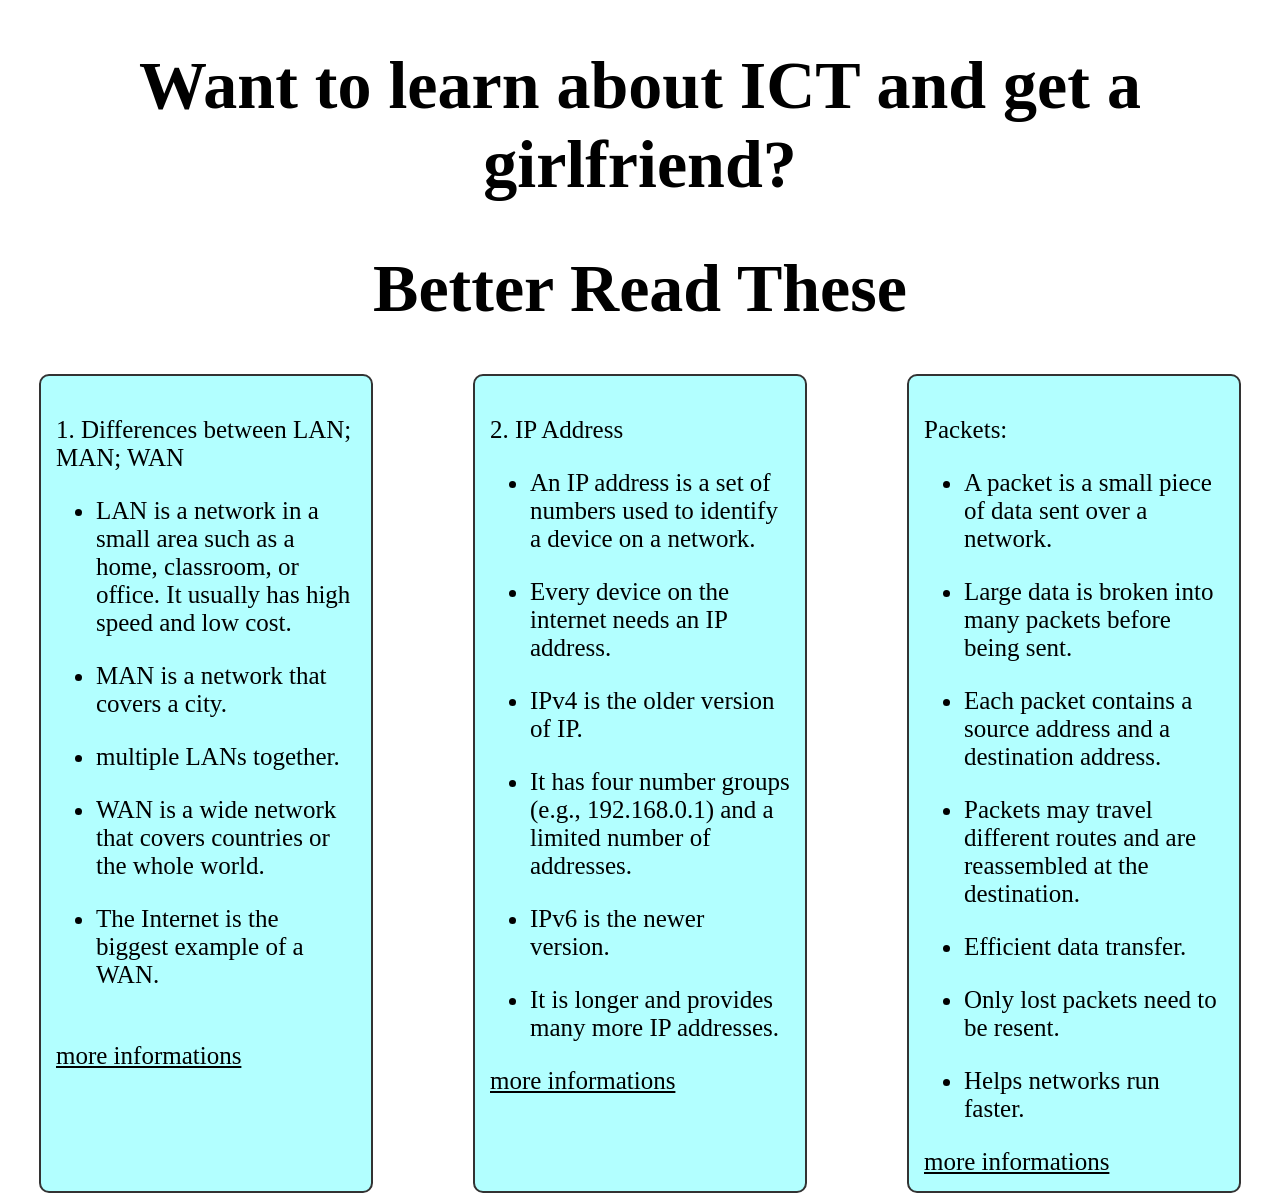
==== index.html @ 363af467 "Add files via upload" ====
<!DOCTYPE HTML>
<link rel="stylesheet" href="style.css">

<div class="title">
  <h1>Want to learn about ICT and get a girlfriend?</h1>
  <h1>Better Read These</h1>
</div>
<body>
<div class="box-row">
  <div class="Sarabelfi" style="background-color: rgb(178, 255, 255); border: 2px solid #333; border-radius: 10px; padding: 15px; font-size:25px; width:300px;">
    <p>1. Differences between LAN; MAN; WAN</p>
    <ul class="SaraUL">
      <li>LAN is a network in a small area such as a home, classroom, or office.
It usually has high speed and low cost.</li>
      <li>MAN is a network that covers a city.</li>
      <li>multiple LANs together.</li>
      <li>WAN is a wide network that covers countries or the whole world.</li>
      <li>The Internet is the biggest example of a WAN.</li>
    </ul>
    <br>
   <div class="Saraconn">
    <a href="contypes.html" class="Saralinkin">more informations</a>
    </div>
  </div>

  <div class="Sara" style="background-color: rgb(178, 255, 255); border: 2px solid #333; border-radius: 10px; padding: 15px; font-size:25px; width:300px;">
    <p>2. IP Address</p>
    <ul class="SaraUL">
      <li>An IP address is a set of numbers used to identify a device on a network.</li>
      <li>Every device on the internet needs an IP address.</li>
      <li>IPv4 is the older version of IP.</li>
      <li>It has four number groups (e.g., 192.168.0.1) and a limited number of addresses.</li>
      <li>IPv6 is the newer version.</li>
      <li>It is longer and provides many more IP addresses.</li>
    </ul>
    <div class="Saraconn">
    <a href="ipadd.html" class="Saralinkin">more informations</a>
    </div>
  </div>
  
  <div class="Sara3" style="background-color: rgb(178, 255, 255); border: 2px solid #333; border-radius: 10px; padding: 15px; font-size:25px; width:300px;">
    <p>Packets:</p>
    <ul class="SaraUL">
      <li>A packet is a small piece of data sent over a network.</li>
      <li>Large data is broken into many packets before being sent.</li>
      <li>Each packet contains a source address and a destination address.</li>
      <li>Packets may travel different routes and are reassembled at the destination.</li>
      <li>Efficient data transfer.</li>
      <li>Only lost packets need to be resent.</li>
      <li>Helps networks run faster.</li>
    </ul>
    <div class="Saraconn">
    <a href="packets.html" class="Saralinkin">more informations</a>
    </div>
  </div>
</div>
</body>
---- style.css ----
.title {
  font-size: 34px;
  font-family: Times New Roman;
  text-align: center;
}

.box-row {
  display: flex;
  justify-content: center;
  gap: 100px;
  margin-top: 20px;
}

body {
  background-image: url("https://coolbackgrounds.imgix.net/39sOStld2OCyNn3HmCpqco/21d339122a7cb417c83e6ebdc347ea5c/sea-edge-79ab30e2.png?w=640&q=60&auto=format,compress");
  background-repeat: repeat;
  background-size: 125%;
}

.SaraUL li {
  margin-top: 25px;
}

.Sarahome {
  background-color: white;
  padding: 15px;
  font-size: 25px;
  width: 100px;
}

.Saralinkhome:link {
  color: black;
  text-decoration: none;
}

.Saralinkhome:visited {
  color: black;
}

.Saralinkhome:hover {
  color: brown;
}

.Saraguitar {
  width: 100px;
  left: 1000px;
}
  
.Saralinkin:link {
  color: black;
}
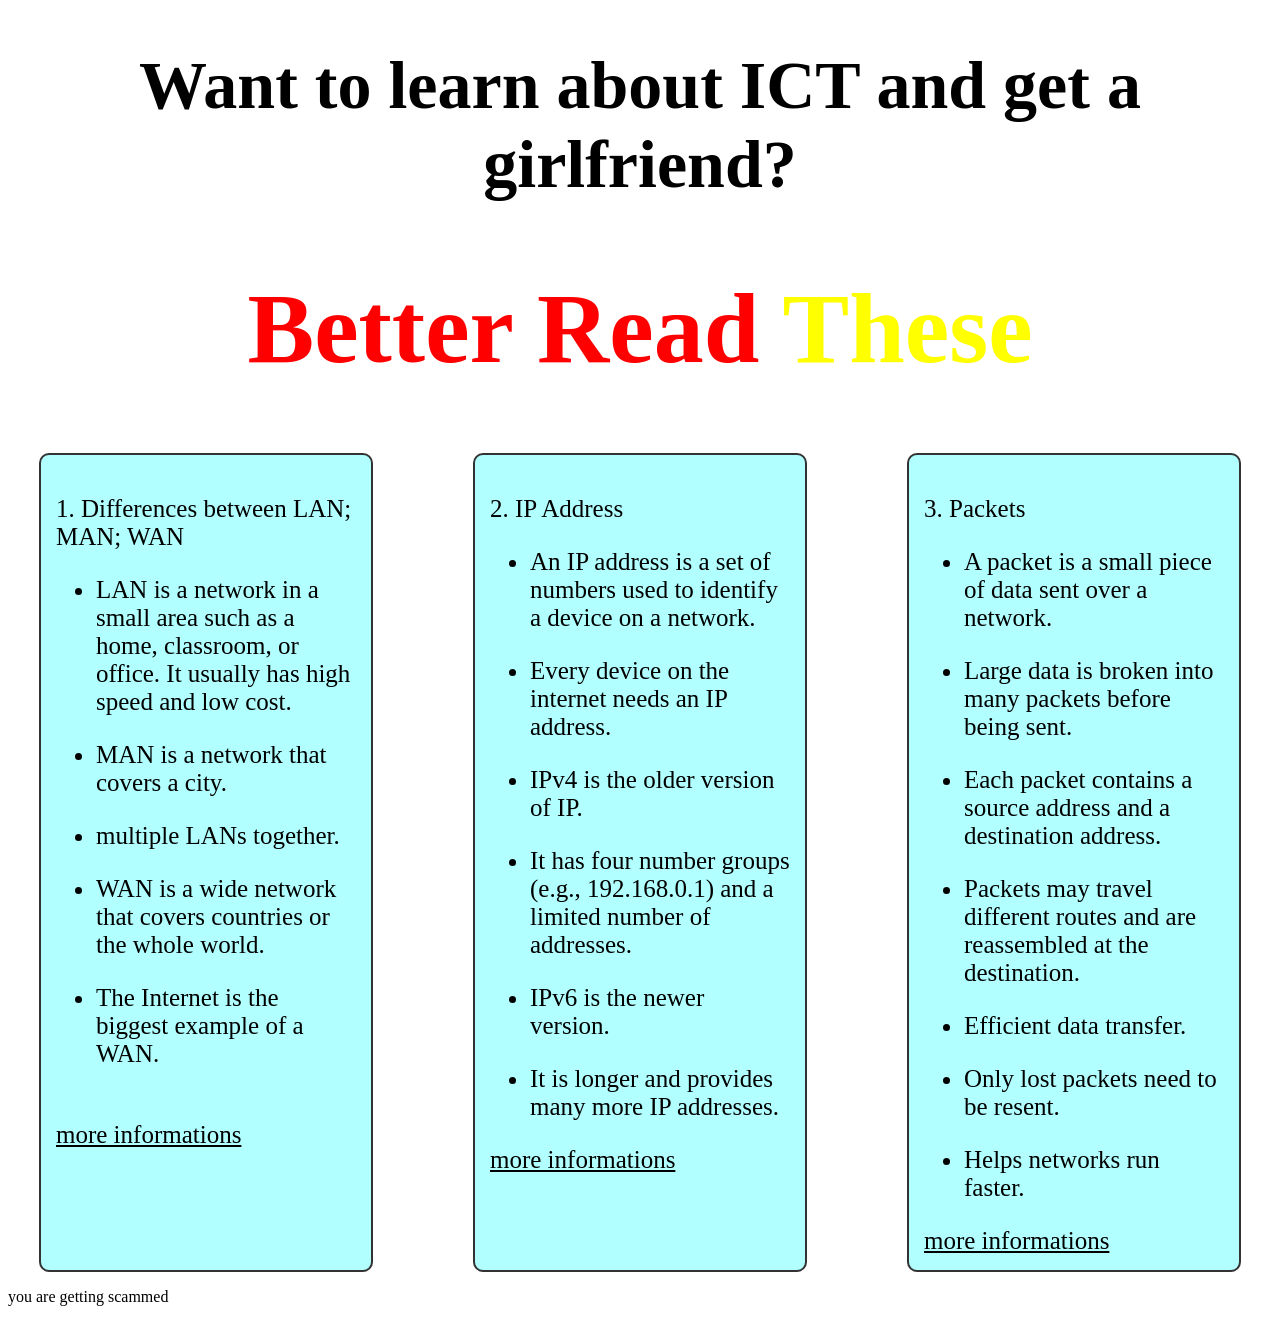
==== commit adfa4bb4: "Add files via upload" ====
--- a/index.html
+++ b/index.html
@@ -1,9 +1,11 @@
 <!DOCTYPE HTML>
-<link rel="stylesheet" href="style.css">
+<link rel="stylesheet" href="main.css">
 
 <div class="title">
   <h1>Want to learn about ICT and get a girlfriend?</h1>
-  <h1>Better Read These</h1>
+</div>
+<div class="title2">
+  <h1><span class="sarared">Better Read</span> <span class="sarayellow">These</span></h1>
 </div>
 <body>
 <div class="box-row">
@@ -39,7 +41,7 @@
   </div>
   
   <div class="Sara3" style="background-color: rgb(178, 255, 255); border: 2px solid #333; border-radius: 10px; padding: 15px; font-size:25px; width:300px;">
-    <p>Packets:</p>
+    <p>3. Packets</p>
     <ul class="SaraUL">
       <li>A packet is a small piece of data sent over a network.</li>
       <li>Large data is broken into many packets before being sent.</li>
@@ -54,4 +56,5 @@
     </div>
   </div>
 </div>
+  <p>you are getting scammed</p>
 </body>
--- a/main.css
+++ b/main.css
@@ -0,0 +1,77 @@
+.title {
+  font-size: 34px;
+  font-family: Times New Roman;
+  text-align: center;
+}
+
+.title2 {
+  font-size: 50px;
+  font-family: Times New Roman;
+  text-align: center;
+}
+
+.box-row {
+  display: flex;
+  justify-content: center;
+  gap: 100px;
+  margin-top: 20px;
+}
+
+body {
+  background-image: url("https://coolbackgrounds.imgix.net/39sOStld2OCyNn3HmCpqco/21d339122a7cb417c83e6ebdc347ea5c/sea-edge-79ab30e2.png?w=640&q=60&auto=format,compress");
+  background-repeat: repeat;
+  background-size: 125%;
+}
+
+.SaraUL li {
+  margin-top: 25px;
+}
+
+.Sarahome {
+  background-color: rgb(216, 216, 216);
+  padding: 15px;
+  font-size: 25px;
+  width: 100px;
+}
+
+.Saralinkhome:link {
+  color: black;
+  text-decoration: none;
+}
+
+.Saralinkhome:visited {
+  color: black;
+}
+
+.Saralinkhome:hover {
+  color: brown;
+}
+
+.Saraguitar {
+  width: 100px;
+  left: 1000px;
+}
+  
+.Saralinkin:link {
+  color: black;
+}
+
+.Saracat {
+  margin-left: 50vh;
+  width: 50%;
+  height: 40vh;
+}
+
+.Saradance {
+  margin-left: 70vh;
+  width: 30%;
+  height: 40vh;
+}
+
+.sarared {
+  color: rgb(255, 0, 0);
+}
+
+.sarayellow {
+  color: rgb(255, 255, 0);
+}
